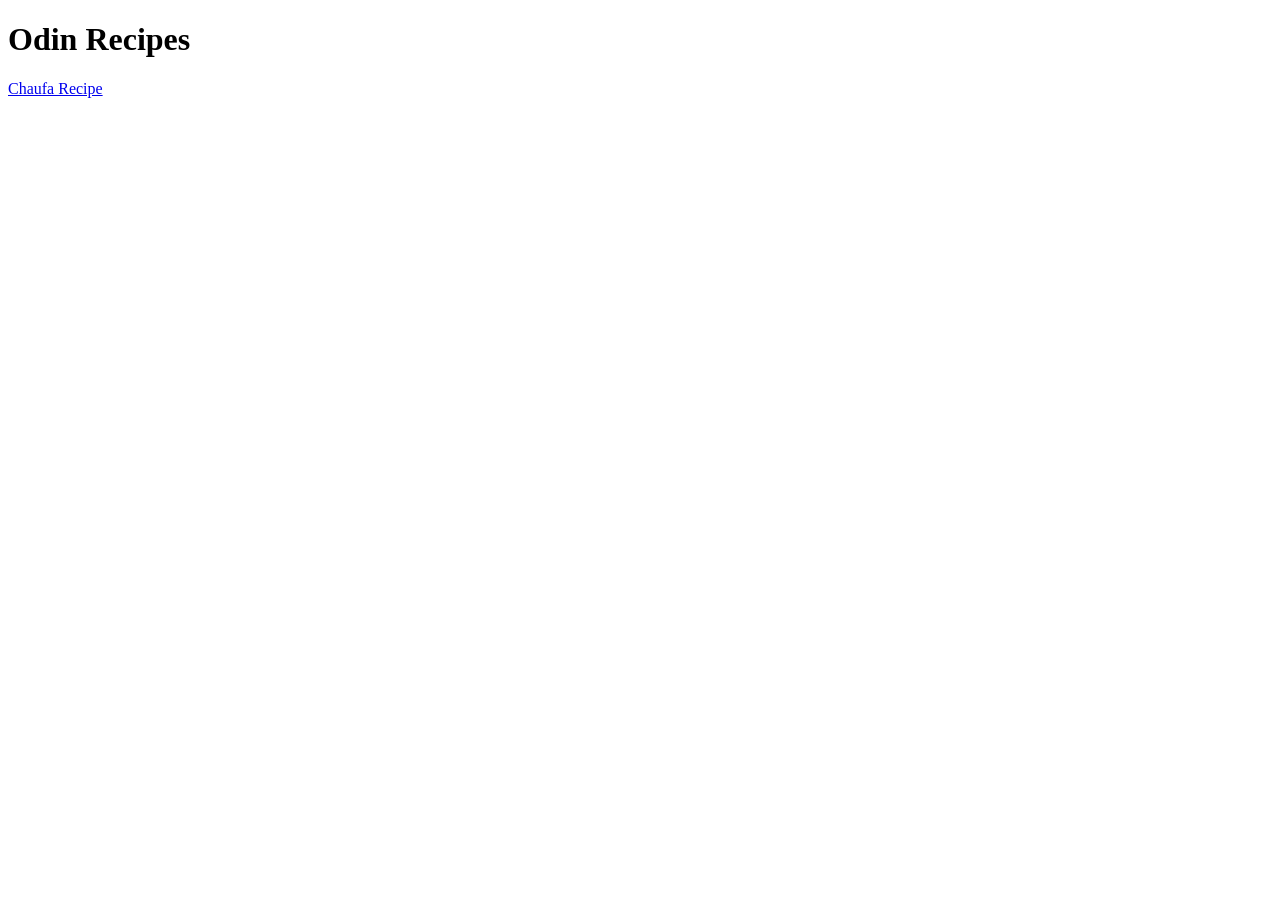
==== index.html @ 35ead588 "Added descrip, ingreds, and steps to chaufa.html Corrected index.html file tittle to Odin Recipes Co" ====
<!DOCTYPE html>
<html lang="en">
<head>
    <meta charset="UTF-8">
    <meta name="viewport" content="width=device-width, initial-scale=1.0">
    <title>Odin Recipes</title>
</head>
<body>
    <h1>Odin Recipes</h1>
    <a href="recipes/chaufa.html">Chaufa Recipe</a>
</body>
</html>
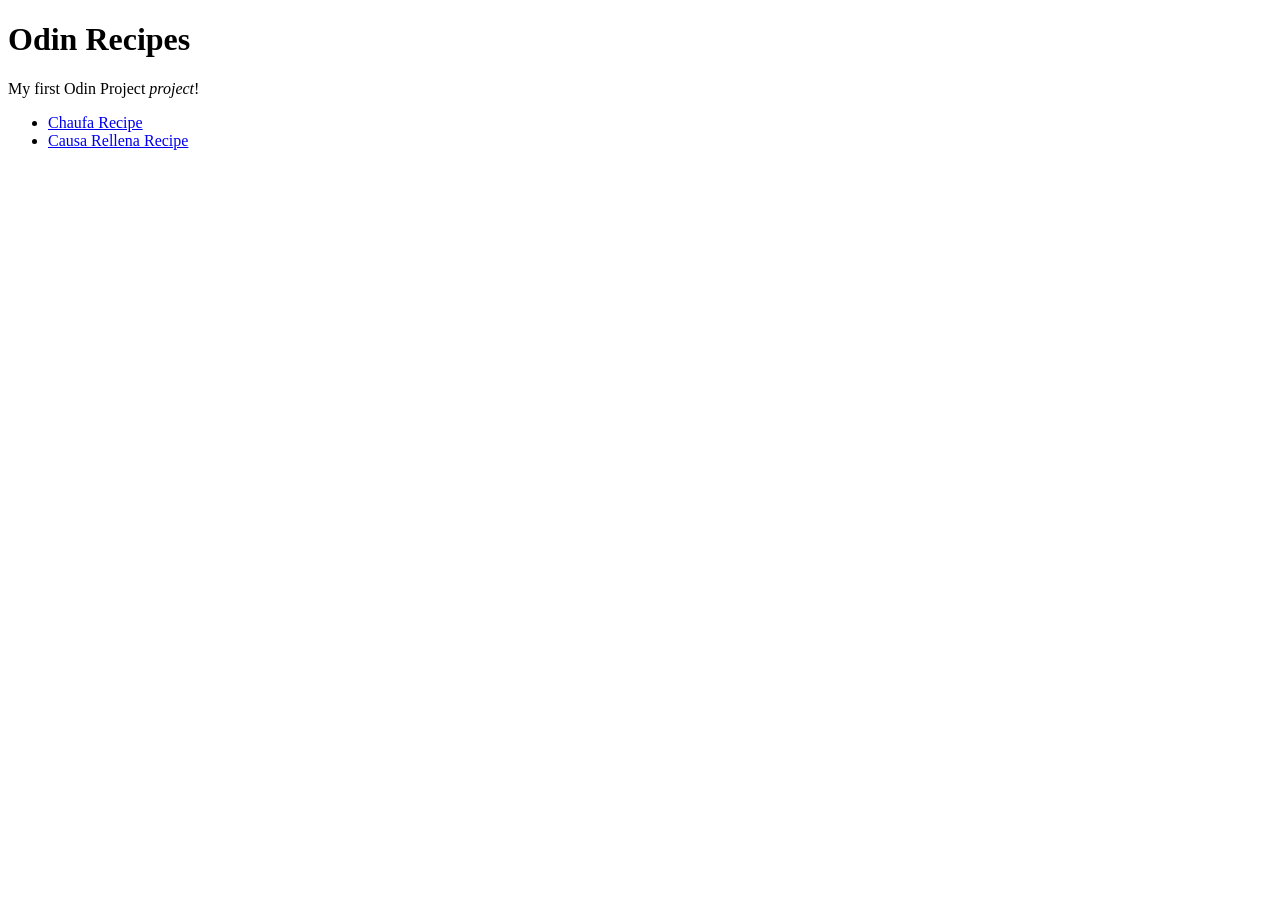
==== commit 6d53cb36: "Finished causa...html recipe Added link from home to causa...html" ====
--- a/index.html
+++ b/index.html
@@ -7,6 +7,13 @@
 </head>
 <body>
     <h1>Odin Recipes</h1>
-    <a href="recipes/chaufa.html">Chaufa Recipe</a>
+    <p>My first Odin Project <em>project</em>!</p>
+    <ul>
+        <li><a href="recipes/chaufa.html">Chaufa Recipe</a></li>
+        <li><a href="recipes/causa-rellena.html">Causa Rellena Recipe</a></li>
+
+
+    </ul>
+    
 </body>
 </html>
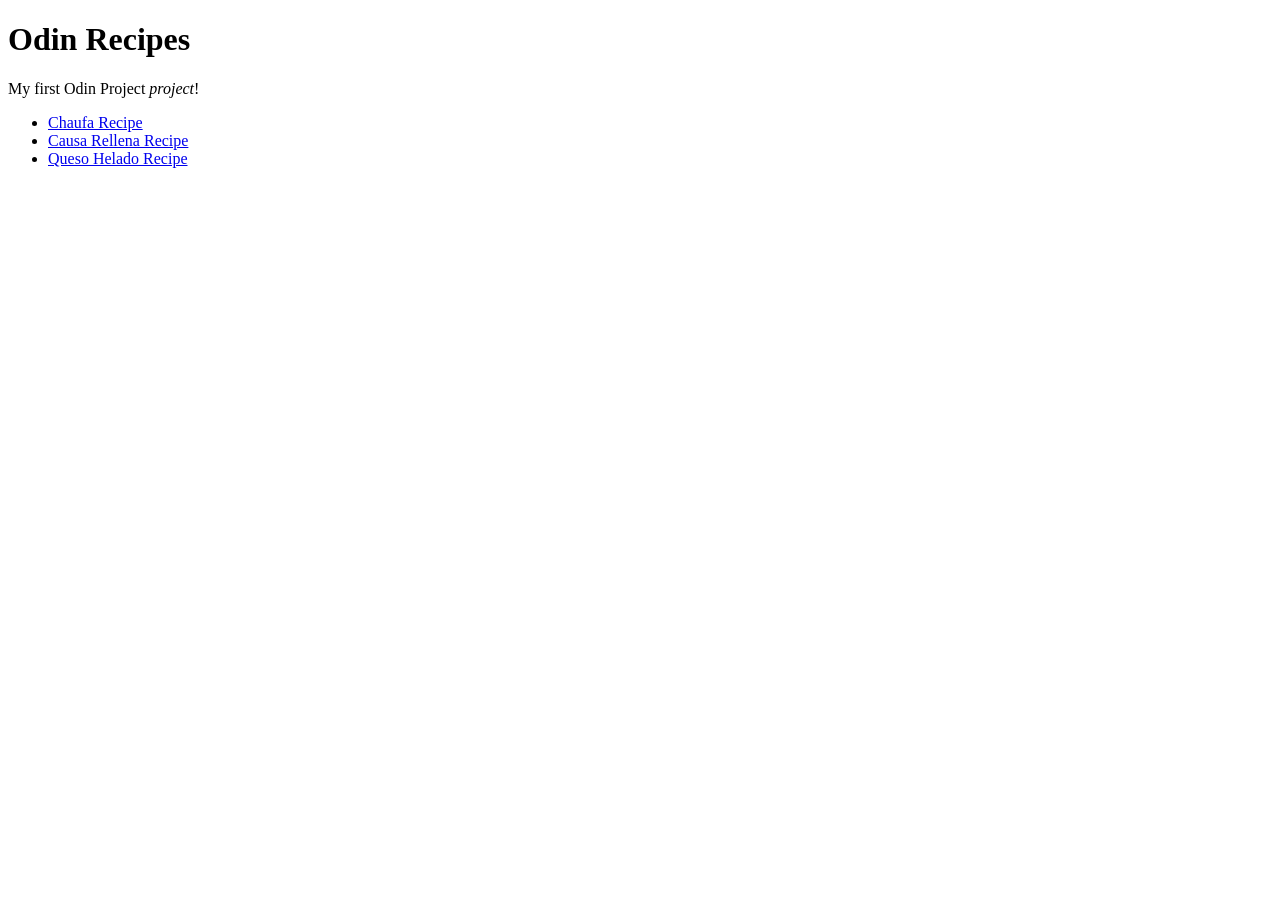
==== commit de0c4046: "Fixed causa file tittle and its image width Added link from home to queso-helado.html  Added image t" ====
--- a/index.html
+++ b/index.html
@@ -11,6 +11,7 @@
     <ul>
         <li><a href="recipes/chaufa.html">Chaufa Recipe</a></li>
         <li><a href="recipes/causa-rellena.html">Causa Rellena Recipe</a></li>
+        <li><a href="recipes/queso-helado.html">Queso Helado Recipe</a></li>
 
 
     </ul>
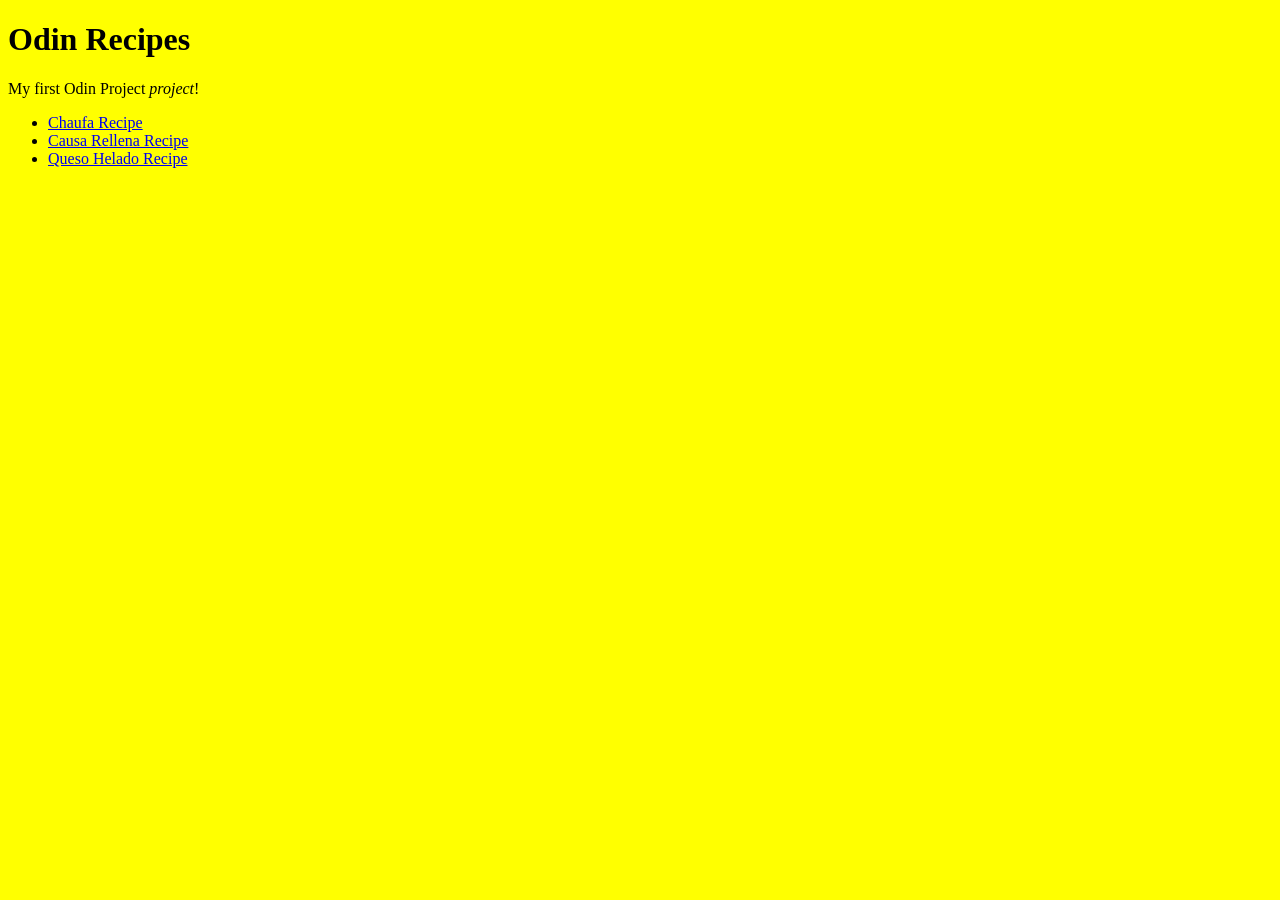
==== commit 5712b3f6: "Added CSS file and linked in all html files" ====
--- a/index.html
+++ b/index.html
@@ -1,6 +1,7 @@
 <!DOCTYPE html>
 <html lang="en">
 <head>
+    <link rel="stylesheet" href="styles.css">
     <meta charset="UTF-8">
     <meta name="viewport" content="width=device-width, initial-scale=1.0">
     <title>Odin Recipes</title>
--- a/styles.css
+++ b/styles.css
@@ -0,0 +1,3 @@
+* {
+    background-color: yellow;
+}
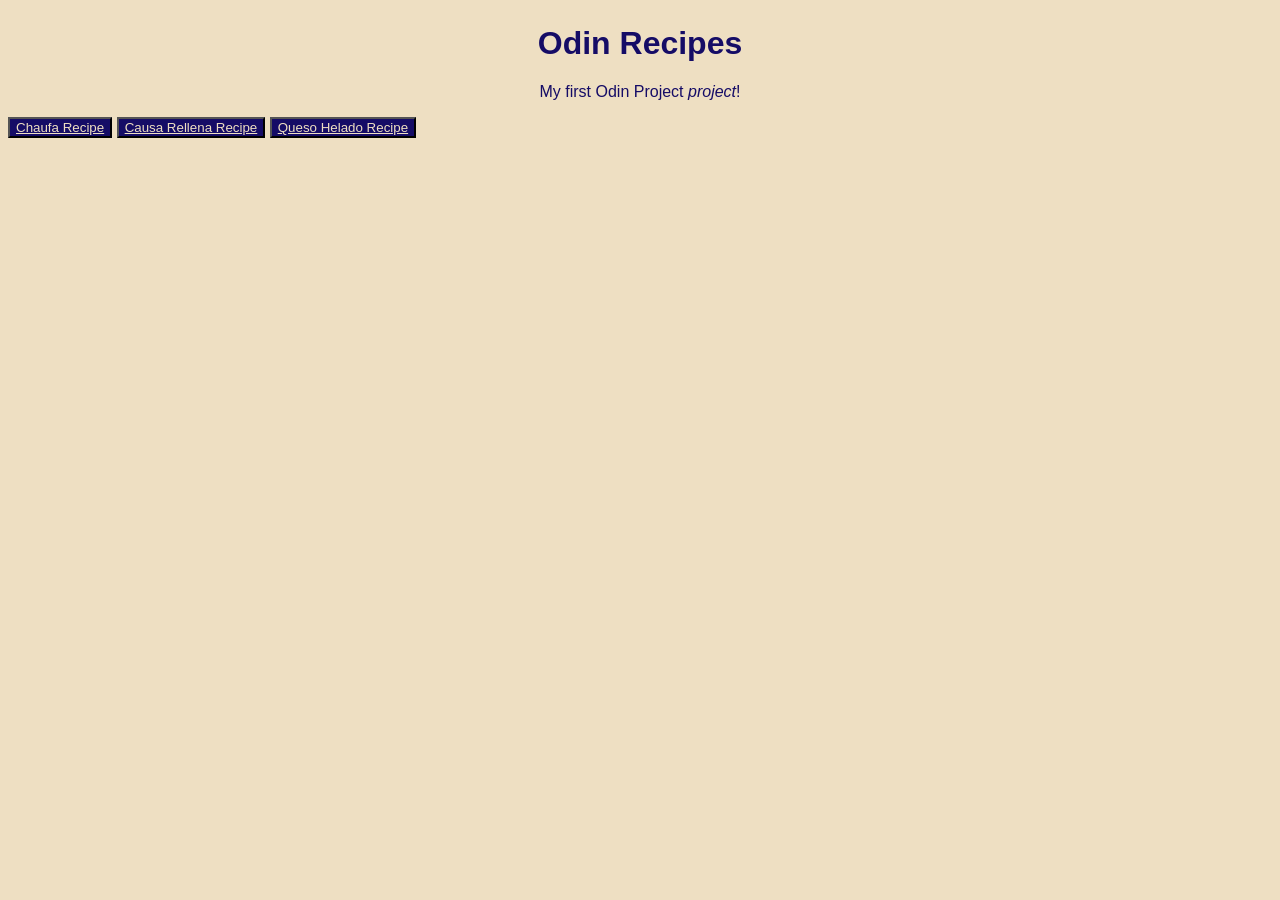
==== commit 1a29ccd3: "Changed links to be inside buttons and them color" ====
--- a/index.html
+++ b/index.html
@@ -7,15 +7,10 @@
     <title>Odin Recipes</title>
 </head>
 <body>
-    <h1>Odin Recipes</h1>
-    <p>My first Odin Project <em>project</em>!</p>
-    <ul>
-        <li><a href="recipes/chaufa.html">Chaufa Recipe</a></li>
-        <li><a href="recipes/causa-rellena.html">Causa Rellena Recipe</a></li>
-        <li><a href="recipes/queso-helado.html">Queso Helado Recipe</a></li>
-
-
-    </ul>
-    
+    <h1 class="home-tittle">Odin Recipes</h1>
+    <p class="hometext">My first Odin Project <em>project</em>!</p>
+        <button><a href="recipes/chaufa.html">Chaufa Recipe</a></button>
+        <button><a href="recipes/causa-rellena.html">Causa Rellena Recipe</a></button>
+        <button><a href="recipes/queso-helado.html">Queso Helado Recipe</a></button>
 </body>
 </html>
--- a/styles.css
+++ b/styles.css
@@ -1,3 +1,19 @@
 * {
-    background-color: yellow;
+    background-color: #eedfc2;
+    font-family: 'Helvetica';
+    color: #150c66;
+}
+
+h1 {
+    margin-top: 25px;
+    text-align: center;
+}
+
+.hometext {
+    text-align: center;
+}
+
+button, a {
+    background-color: #150c66;
+    color: #eedfc2;
 }
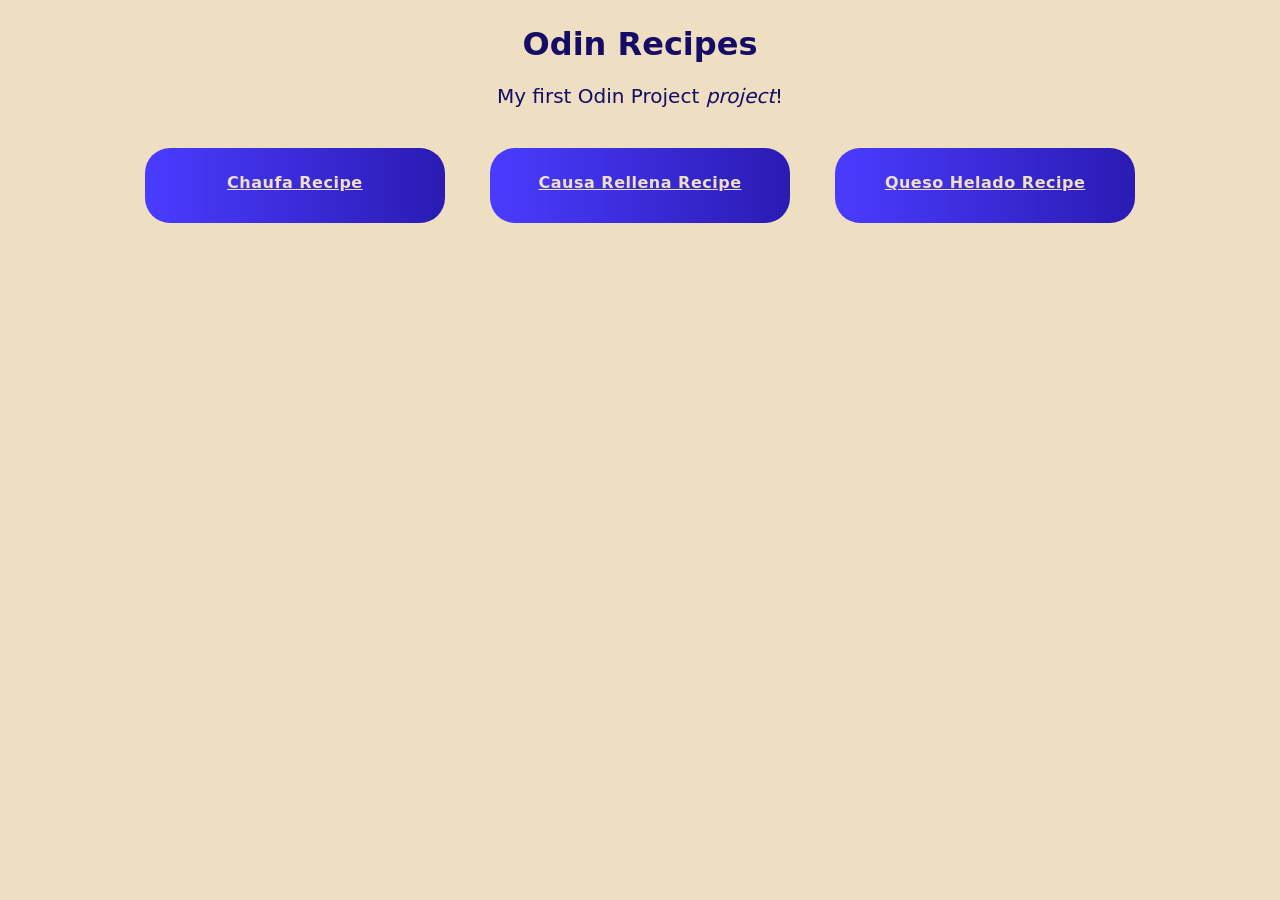
==== commit 8b7f0473: "Fixed home links and appearance Before I put button and the link inside  That turned out to be wrong" ====
--- a/index.html
+++ b/index.html
@@ -9,8 +9,10 @@
 <body>
     <h1 class="home-tittle">Odin Recipes</h1>
     <p class="hometext">My first Odin Project <em>project</em>!</p>
-        <button><a href="recipes/chaufa.html">Chaufa Recipe</a></button>
-        <button><a href="recipes/causa-rellena.html">Causa Rellena Recipe</a></button>
-        <button><a href="recipes/queso-helado.html">Queso Helado Recipe</a></button>
+    <div class="homebuttons">    
+       <a href="recipes/chaufa.html">Chaufa Recipe</a></button>
+       <a href="recipes/causa-rellena.html">Causa Rellena Recipe</a>
+       <a href="recipes/queso-helado.html">Queso Helado Recipe</a>
+    </div> 
 </body>
 </html>
--- a/styles.css
+++ b/styles.css
@@ -1,7 +1,8 @@
 * {
     background-color: #eedfc2;
-    font-family: 'Helvetica';
+    font-family: system-ui, -apple-system, BlinkMacSystemFont, 'Segoe UI', Roboto, Oxygen, Ubuntu, Cantarell, 'Open Sans', 'Helvetica Neue', sans-serif;
     color: #150c66;
+    box-sizing: border-box;
 }
 
 h1 {
@@ -11,9 +12,31 @@
 
 .hometext {
     text-align: center;
+    font-size: 20px;
 }
 
-button, a {
+.homebuttons {
+  text-align: center;
+}
+
+.homebuttons a {
+    display: inline-block;
+    text-align: center;
+    width: 300px;
+    height: 75px;
     background-color: #150c66;
     color: #eedfc2;
+    padding: 25px;
+    margin: 20px;
+    border-radius: 25px;
+    font-weight: 600;
+    letter-spacing: 0.5px;
+    transition: transform 0.2s ease, box-shadow 0.2s ease;
+    background: linear-gradient(270deg, #2a1bb3, #4a3cff);
+}
+
+.homebuttons a:hover {
+    transform: translateY(-5px);
+    background: linear-gradient(135deg, #150c66, #2a1bb3);
+    box-shadow: 0px 10px 20px rgba(0,0,0,0.2);
 }
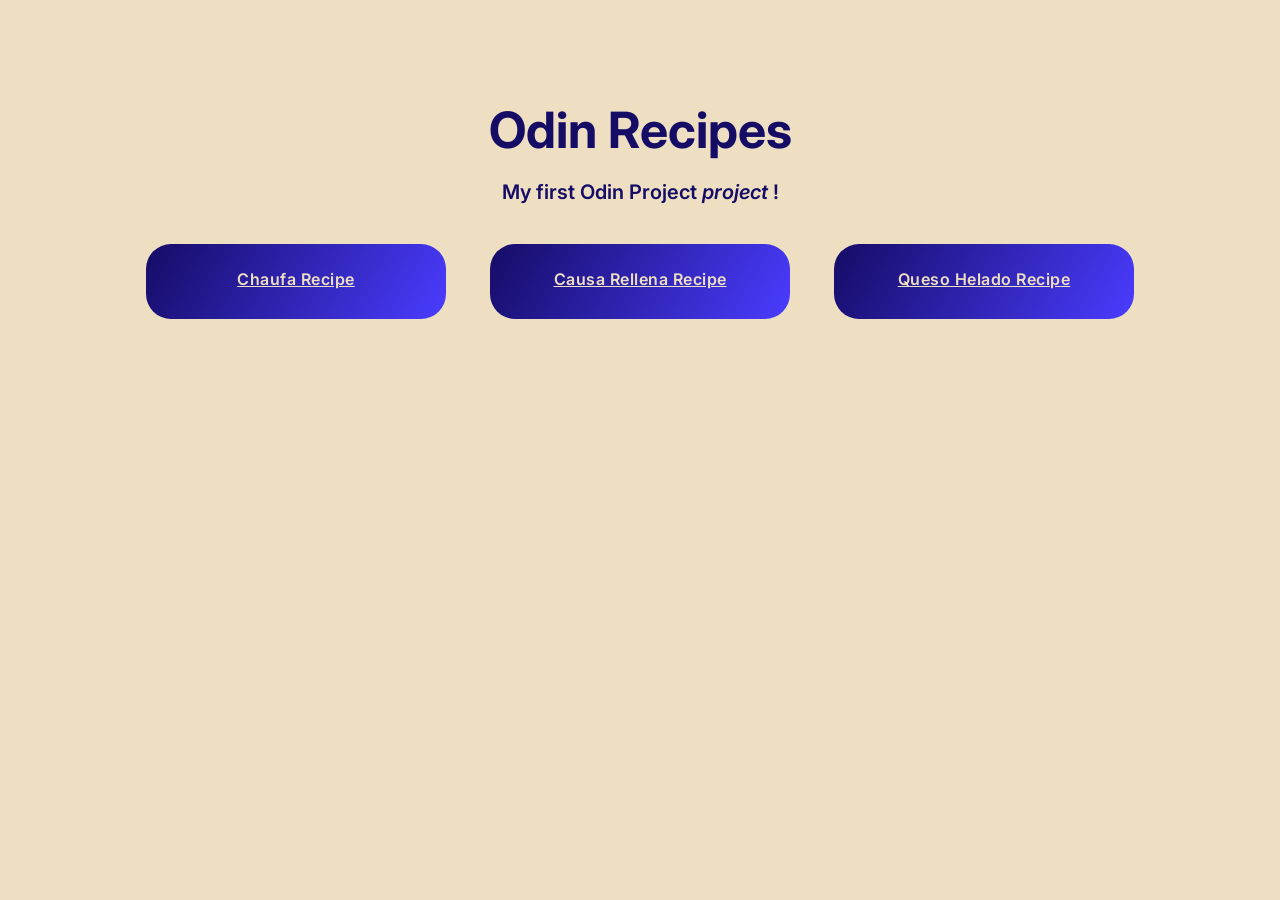
==== commit 9d31d5ca: "Added font "Inter" and fixed tittles size" ====
--- a/index.html
+++ b/index.html
@@ -2,13 +2,16 @@
 <html lang="en">
 <head>
     <link rel="stylesheet" href="styles.css">
+    <link rel="preconnect" href="https://fonts.googleapis.com">
+    <link rel="preconnect" href="https://fonts.gstatic.com" crossorigin>
+    <link href="https://fonts.googleapis.com/css2?family=Inter:wght@100;400;700&display=swap" rel="stylesheet">
     <meta charset="UTF-8">
     <meta name="viewport" content="width=device-width, initial-scale=1.0">
     <title>Odin Recipes</title>
 </head>
 <body>
     <h1 class="home-tittle">Odin Recipes</h1>
-    <p class="hometext">My first Odin Project <em>project</em>!</p>
+    <p class="hometext">My first Odin Project <em>project</em> !</p>
     <div class="homebuttons">    
        <a href="recipes/chaufa.html">Chaufa Recipe</a></button>
        <a href="recipes/causa-rellena.html">Causa Rellena Recipe</a>
--- a/styles.css
+++ b/styles.css
@@ -1,18 +1,22 @@
 * {
     background-color: #eedfc2;
-    font-family: system-ui, -apple-system, BlinkMacSystemFont, 'Segoe UI', Roboto, Oxygen, Ubuntu, Cantarell, 'Open Sans', 'Helvetica Neue', sans-serif;
+    font-family: 'Inter', sans-serif;
     color: #150c66;
     box-sizing: border-box;
 }
 
 h1 {
-    margin-top: 25px;
+    display: block;
+    margin: auto;
+    font-size: 50px;
+    margin-top: 100px;
     text-align: center;
 }
 
 .hometext {
     text-align: center;
     font-size: 20px;
+    font-weight: 600;
 }
 
 .homebuttons {
@@ -32,11 +36,16 @@
     font-weight: 600;
     letter-spacing: 0.5px;
     transition: transform 0.2s ease, box-shadow 0.2s ease;
-    background: linear-gradient(270deg, #2a1bb3, #4a3cff);
+    background: linear-gradient(300deg, #4a3cff, #150c66);
 }
 
 .homebuttons a:hover {
     transform: translateY(-5px);
-    background: linear-gradient(135deg, #150c66, #2a1bb3);
+    background: linear-gradient(135deg, #150c66, black);
     box-shadow: 0px 10px 20px rgba(0,0,0,0.2);
+}
+
+.recipe-img {
+    display: block;
+    margin: auto;
 }
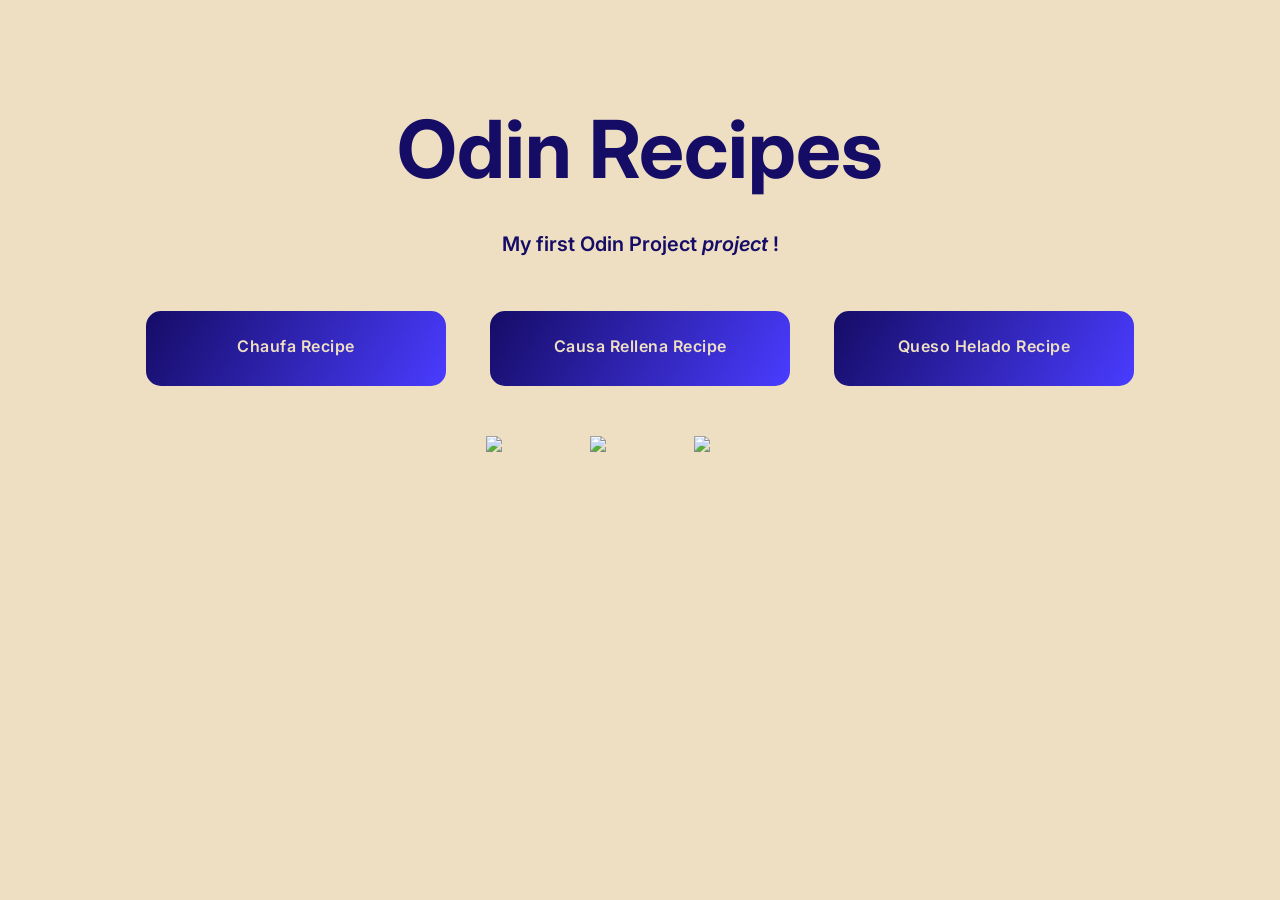
==== commit f5833dd5: "Fixed spacing of all elements & small "buttons" Added gifs for the lols" ====
--- a/index.html
+++ b/index.html
@@ -13,9 +13,14 @@
     <h1 class="home-tittle">Odin Recipes</h1>
     <p class="hometext">My first Odin Project <em>project</em> !</p>
     <div class="homebuttons">    
-       <a href="recipes/chaufa.html">Chaufa Recipe</a></button>
+       <a href="recipes/chaufa.html">Chaufa Recipe</a>
        <a href="recipes/causa-rellena.html">Causa Rellena Recipe</a>
        <a href="recipes/queso-helado.html">Queso Helado Recipe</a>
-    </div> 
-</body>
+    </div>
+    
+    <div class="catslol">
+        <img src="https://media.tenor.com/9MlInP80F58AAAAj/cat-tongue-shake-cat-meme.gif">
+        <img src="https://media.tenor.com/9MlInP80F58AAAAj/cat-tongue-shake-cat-meme.gif">
+        <img src="https://media.tenor.com/9MlInP80F58AAAAj/cat-tongue-shake-cat-meme.gif">
+    </div>
 </html>
--- a/styles.css
+++ b/styles.css
@@ -5,10 +5,20 @@
     box-sizing: border-box;
 }
 
+.catslol {
+  text-align: center;
+}
+
+.catslol img {
+  display: inline-block;
+  width: 100px;
+  margin-top: 30px;
+}
+
 h1 {
     display: block;
     margin: auto;
-    font-size: 50px;
+    font-size: 80px;
     margin-top: 100px;
     text-align: center;
 }
@@ -23,29 +33,68 @@
   text-align: center;
 }
 
-.homebuttons a {
+a {
     display: inline-block;
+    margin-top: 10px;
     text-align: center;
-    width: 300px;
-    height: 75px;
+    text-decoration: none;
     background-color: #150c66;
     color: #eedfc2;
-    padding: 25px;
-    margin: 20px;
-    border-radius: 25px;
+    border-radius: 15px;
     font-weight: 600;
     letter-spacing: 0.5px;
     transition: transform 0.2s ease, box-shadow 0.2s ease;
     background: linear-gradient(300deg, #4a3cff, #150c66);
 }
 
-.homebuttons a:hover {
+.homebuttons a {
+    width: 300px;
+    height: 75px;
+    padding: 25px;
+    margin: 20px;
+}
+
+.recipebuttons {
+    width: 75px;
+    height: 30px;
+    font-size: 15px;
+    padding: 5px;
+    margin-left: 5px;
+}
+
+a:hover {
     transform: translateY(-5px);
     background: linear-gradient(135deg, #150c66, black);
     box-shadow: 0px 10px 20px rgba(0,0,0,0.2);
 }
 
+.recipe-h1 {
+    font-size: 60px;
+    margin-top: 40px;
+    margin-bottom: 30px;
+}
 .recipe-img {
     display: block;
-    margin: auto;
+    margin: 50px auto;
+}
+
+p, ul, ol {
+  max-width: 800px;
+  line-height: 1.7;
+  margin: 30px auto;
+  font-size: 16px;
+  text-align: justify;
+}
+
+li {
+  margin-bottom: 10px;
+}
+
+li:last-child {
+  margin-bottom: 0;
+}
+
+h2, h3 {
+    max-width: 800px;
+    margin: 30px auto;
 }
